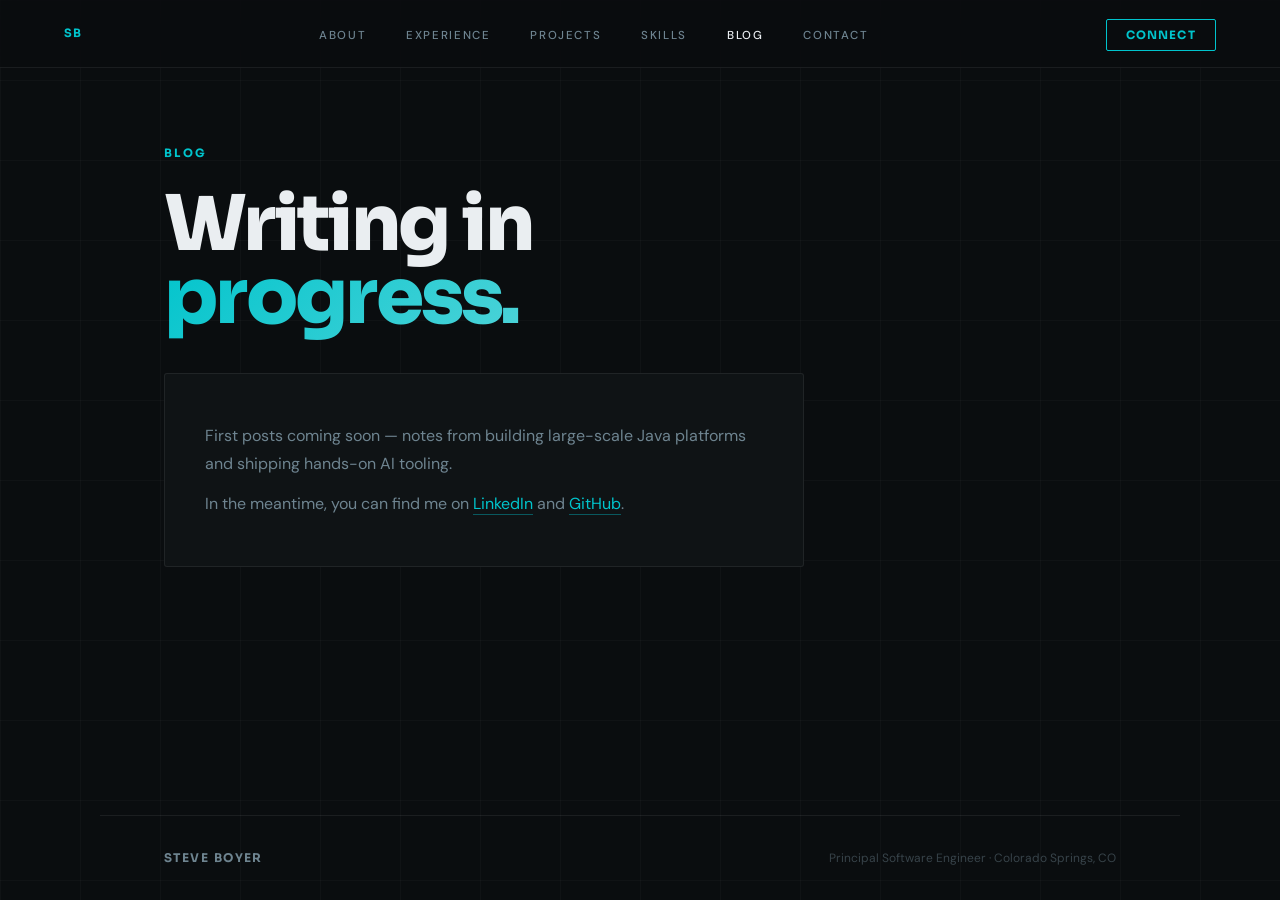
==== blog/index.html @ 2fae3a0d "Add /blog page with empty-state index" ====
<!DOCTYPE html>
<html lang="en">
<head>
  <meta charset="UTF-8" />
  <meta name="viewport" content="width=device-width, initial-scale=1.0" />
  <title>Blog — Steve Boyer</title>
  <link rel="icon" type="image/svg+xml" href="/favicon.svg" />
  <meta name="description" content="Writing by Steve Boyer on Java platforms, AI engineering, and building software." />
  <meta property="og:title" content="Blog — Steve Boyer" />
  <meta property="og:description" content="Writing by Steve Boyer on Java platforms, AI engineering, and building software." />
  <meta property="og:image" content="https://steveboyer.dev/og-image.png" />
  <meta property="og:url" content="https://steveboyer.dev/blog" />
  <meta property="og:type" content="website" />
  <link rel="preconnect" href="https://fonts.googleapis.com" />
  <link rel="preconnect" href="https://fonts.gstatic.com" crossorigin />
  <link href="https://fonts.googleapis.com/css2?family=Sora:wght@400;600;700;800;900&family=DM+Sans:opsz,wght@9..40,300;9..40,400;9..40,500&display=swap" rel="stylesheet" />
  <style>
    *, *::before, *::after { box-sizing: border-box; margin: 0; padding: 0; }

    :root {
      --bg:        #0a0d0f;
      --bg-card:   #0f1315;
      --bg-line:   rgba(255,255,255,0.07);
      --fg:        #eaeef1;
      --fg-muted:  #6e8490;
      --accent:    #00c4cc;
      --accent-bg: rgba(0,196,204,0.08);
      --font-display: 'Sora', sans-serif;
      --font-body:    'DM Sans', sans-serif;
      --max:       1080px;
      --gutter:    clamp(1.5rem, 5vw, 4rem);
    }

    html { scroll-behavior: smooth; }

    body {
      background: var(--bg);
      color: var(--fg);
      font-family: var(--font-body);
      font-size: 16px;
      line-height: 1.7;
      -webkit-font-smoothing: antialiased;
      background-image:
        linear-gradient(rgba(255,255,255,0.025) 1px, transparent 1px),
        linear-gradient(90deg, rgba(255,255,255,0.025) 1px, transparent 1px);
      background-size: 80px 80px;
      min-height: 100vh;
      display: flex;
      flex-direction: column;
    }

    /* ─── NAV ─── */
    nav {
      position: fixed;
      inset: 0 0 auto 0;
      z-index: 100;
      display: flex;
      align-items: center;
      justify-content: space-between;
      padding: 1.25rem var(--gutter);
      background: rgba(10,13,15,0.82);
      backdrop-filter: blur(20px);
      border-bottom: 1px solid var(--bg-line);
    }
    .nav-logo {
      font-family: var(--font-display);
      font-weight: 700;
      font-size: 0.72rem;
      letter-spacing: 0.1em;
      text-transform: uppercase;
      text-decoration: none;
      color: var(--accent);
    }
    .nav-links { display: flex; gap: 2.5rem; list-style: none; }
    .nav-links a {
      font-size: 0.72rem;
      font-weight: 500;
      letter-spacing: 0.14em;
      text-transform: uppercase;
      text-decoration: none;
      color: var(--fg-muted);
      transition: color 0.18s;
    }
    .nav-links a:hover { color: var(--fg); }
    .nav-links a.is-active { color: var(--fg); }
    .nav-cta a {
      font-family: var(--font-display);
      font-size: 0.72rem;
      font-weight: 700;
      letter-spacing: 0.1em;
      text-transform: uppercase;
      text-decoration: none;
      color: var(--accent);
      border: 1.5px solid var(--accent);
      padding: 0.5rem 1.2rem;
      border-radius: 2px;
      transition: background 0.18s, color 0.18s;
    }
    .nav-cta a:hover { background: var(--accent); color: var(--bg); }

    /* ─── PAGE ─── */
    main {
      flex: 1;
      max-width: var(--max);
      margin: 0 auto;
      padding: 9rem var(--gutter) 5rem;
      width: 100%;
    }
    .page-eyebrow {
      font-family: var(--font-display);
      font-size: 0.72rem;
      font-weight: 700;
      letter-spacing: 0.2em;
      text-transform: uppercase;
      color: var(--accent);
      margin-bottom: 1.5rem;
    }
    .page-hed {
      font-family: var(--font-display);
      font-size: clamp(2.6rem, 6vw, 5rem);
      font-weight: 800;
      line-height: 0.95;
      letter-spacing: -0.035em;
      color: var(--fg);
      margin-bottom: 2.5rem;
    }
    .page-hed .grad {
      background: linear-gradient(135deg, var(--accent) 0%, #4dd3d8 100%);
      -webkit-background-clip: text;
      background-clip: text;
      -webkit-text-fill-color: transparent;
    }

    .empty {
      border: 1px solid var(--bg-line);
      border-radius: 3px;
      background: var(--bg-card);
      padding: 3rem 2.5rem;
      color: var(--fg-muted);
      font-size: 1rem;
      line-height: 1.7;
      max-width: 640px;
    }
    .empty p + p { margin-top: 0.85rem; }
    .empty a {
      color: var(--accent);
      text-decoration: none;
      border-bottom: 1px solid rgba(0,196,204,0.4);
      transition: border-color 0.18s, color 0.18s;
    }
    .empty a:hover { border-color: var(--accent); color: var(--fg); }

    /* ─── FOOTER ─── */
    footer {
      border-top: 1px solid var(--bg-line);
      padding: 2rem var(--gutter);
      max-width: var(--max);
      margin: 0 auto;
      width: 100%;
      display: flex;
      align-items: center;
      justify-content: space-between;
    }
    .foot-name {
      font-family: var(--font-display);
      font-size: 0.75rem;
      font-weight: 700;
      letter-spacing: 0.12em;
      text-transform: uppercase;
      color: var(--fg-muted);
    }
    .foot-note { font-size: 0.75rem; color: var(--fg-muted); opacity: 0.45; }

    @media (max-width: 760px) {
      nav { padding: 1rem 1.25rem; }
      .nav-links { display: none; }
      main { padding: 7rem 1.25rem 3rem; }
      footer { flex-direction: column; gap: 0.4rem; text-align: center; }
    }
  </style>
</head>
<body>

  <nav>
    <a class="nav-logo" href="/">SB</a>
    <ul class="nav-links">
      <li><a href="/#about">About</a></li>
      <li><a href="/#experience">Experience</a></li>
      <li><a href="/#projects">Projects</a></li>
      <li><a href="/#skills">Skills</a></li>
      <li><a href="/blog" class="is-active">Blog</a></li>
      <li><a href="/#contact">Contact</a></li>
    </ul>
    <div class="nav-cta"><a href="https://linkedin.com/in/steve-boyer" target="_blank">Connect</a></div>
  </nav>

  <main>
    <div class="page-eyebrow">Blog</div>
    <h1 class="page-hed">
      Writing in<br><span class="grad">progress.</span>
    </h1>
    <div class="empty">
      <p>First posts coming soon — notes from building large-scale Java platforms and shipping hands-on AI tooling.</p>
      <p>In the meantime, you can find me on <a href="https://linkedin.com/in/steve-boyer">LinkedIn</a> and <a href="https://github.com/steveboyer">GitHub</a>.</p>
    </div>
  </main>

  <footer>
    <span class="foot-name">Steve Boyer</span>
    <span class="foot-note">Principal Software Engineer · Colorado Springs, CO</span>
  </footer>

</body>
</html>
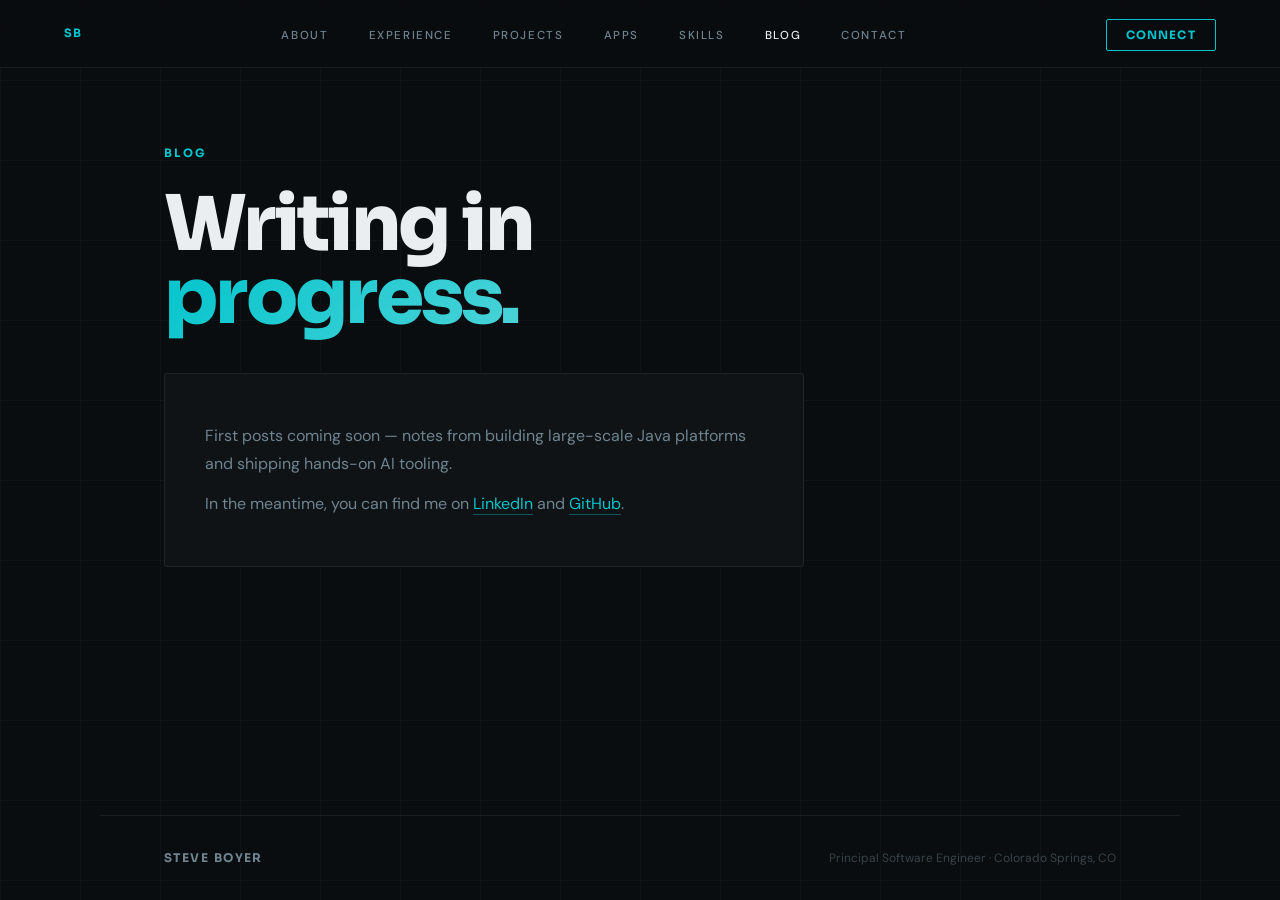
==== commit c42e46c5: "Drop the retired proxy from Currently Building, mark its card Archived; Bolt row links its pages; Si" ====
--- a/blog/index.html
+++ b/blog/index.html
@@ -187,6 +187,7 @@
       <li><a href="/#about">About</a></li>
       <li><a href="/#experience">Experience</a></li>
       <li><a href="/#projects">Projects</a></li>
+      <li><a href="/#apps">Apps</a></li>
       <li><a href="/#skills">Skills</a></li>
       <li><a href="/blog" class="is-active">Blog</a></li>
       <li><a href="/#contact">Contact</a></li>
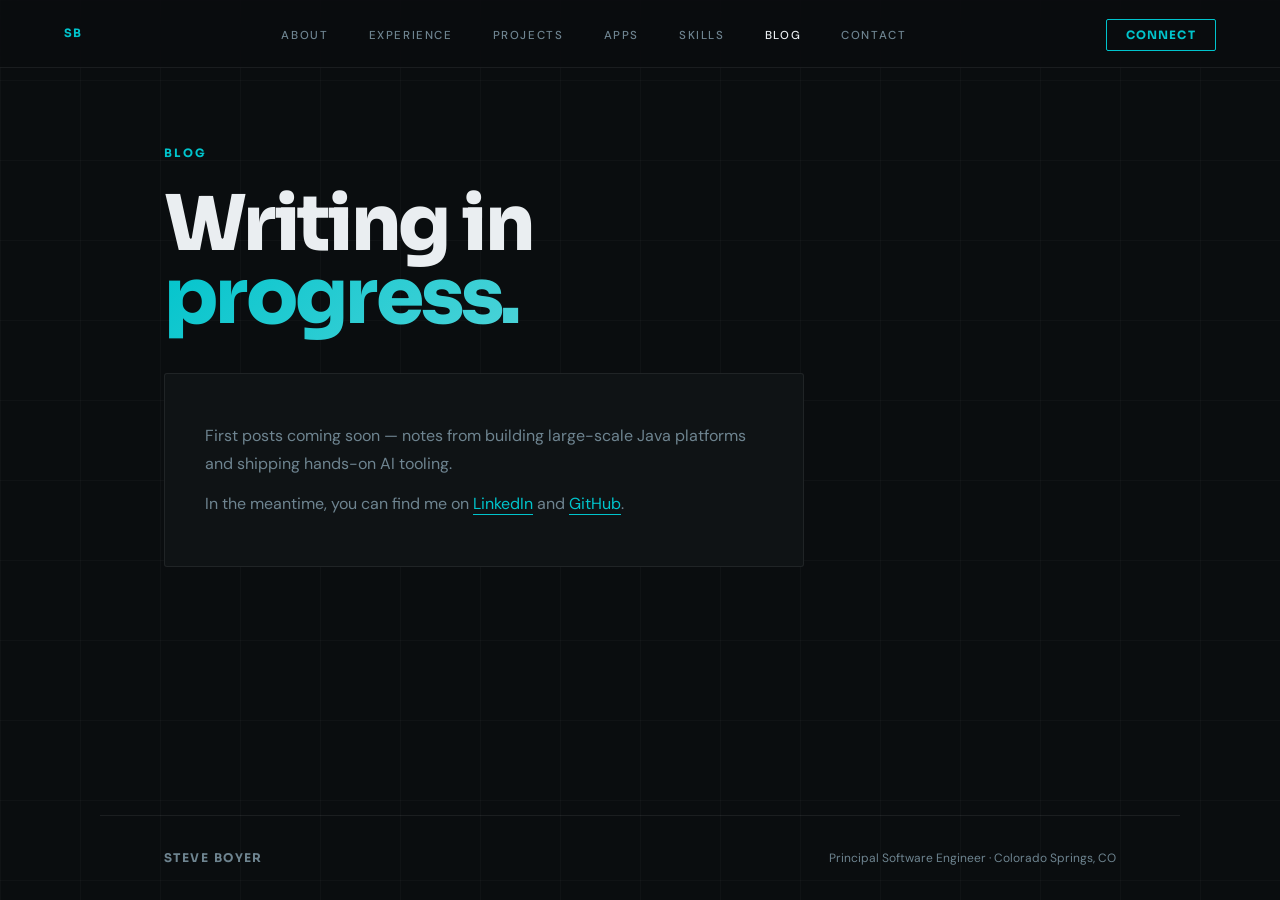
==== commit 1b101972: "Bring the site up to date: current family icons, an Apps grid that fits any count, current app and M" ====
--- a/blog/index.html
+++ b/blog/index.html
@@ -145,10 +145,10 @@
     .empty a {
       color: var(--accent);
       text-decoration: none;
-      border-bottom: 1px solid rgba(0,196,204,0.4);
+      border-bottom: 1px solid var(--accent);
       transition: border-color 0.18s, color 0.18s;
     }
-    .empty a:hover { border-color: var(--accent); color: var(--fg); }
+    .empty a:hover { border-color: var(--fg); color: var(--fg); }
 
     /* ─── FOOTER ─── */
     footer {
@@ -169,7 +169,7 @@
       text-transform: uppercase;
       color: var(--fg-muted);
     }
-    .foot-note { font-size: 0.75rem; color: var(--fg-muted); opacity: 0.45; }
+    .foot-note { font-size: 0.75rem; color: var(--fg-muted); }
 
     @media (max-width: 760px) {
       nav { padding: 1rem 1.25rem; }
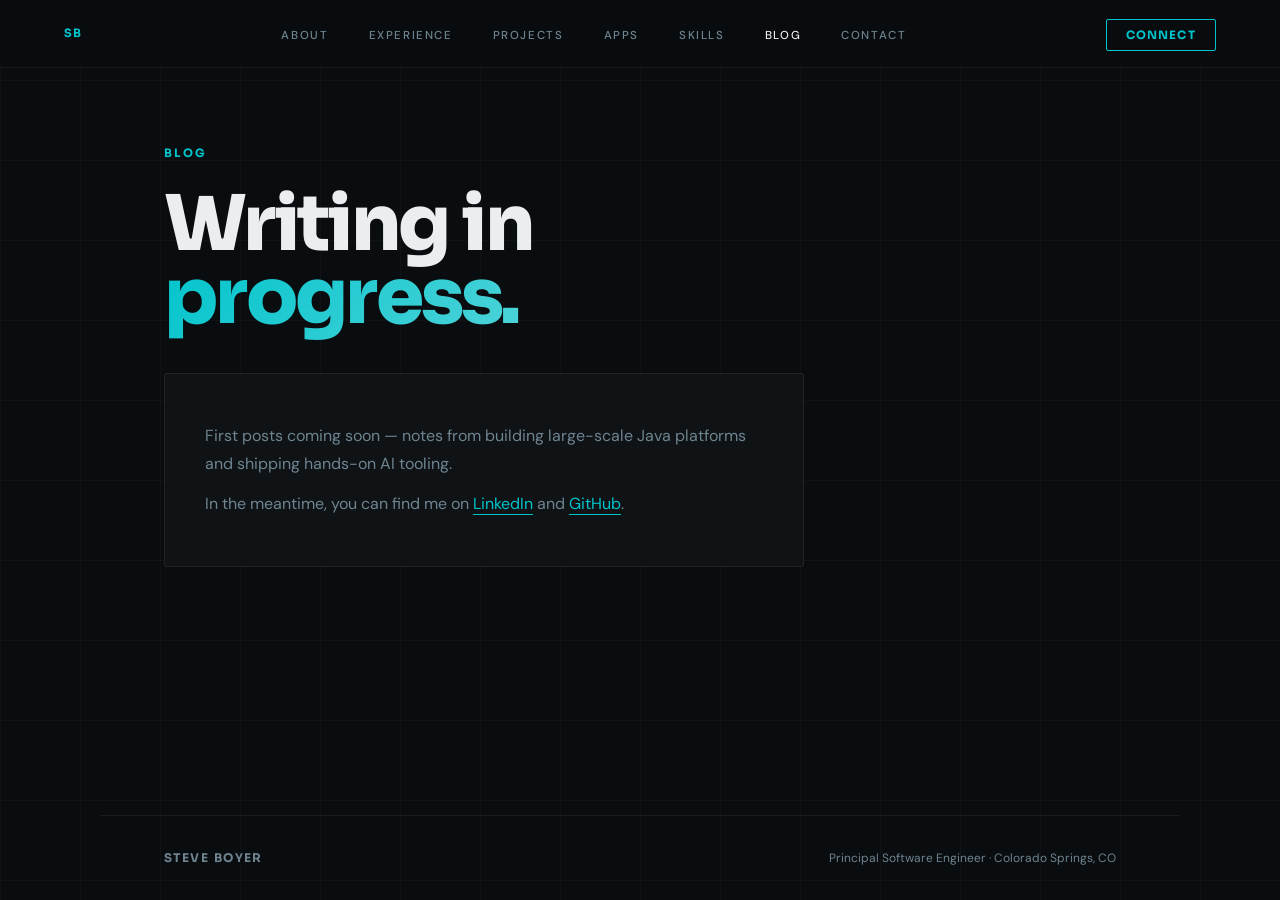
==== commit d1eb806c: "Fix the look review findings and add Stock, Skim, Tinge, Wake, Catroscape and tapedelay as proposed " ====
--- a/blog/index.html
+++ b/blog/index.html
@@ -58,7 +58,7 @@
       align-items: center;
       justify-content: space-between;
       padding: 1.25rem var(--gutter);
-      background: rgba(10,13,15,0.82);
+      background: rgba(10,13,15,0.94);
       backdrop-filter: blur(20px);
       border-bottom: 1px solid var(--bg-line);
     }
